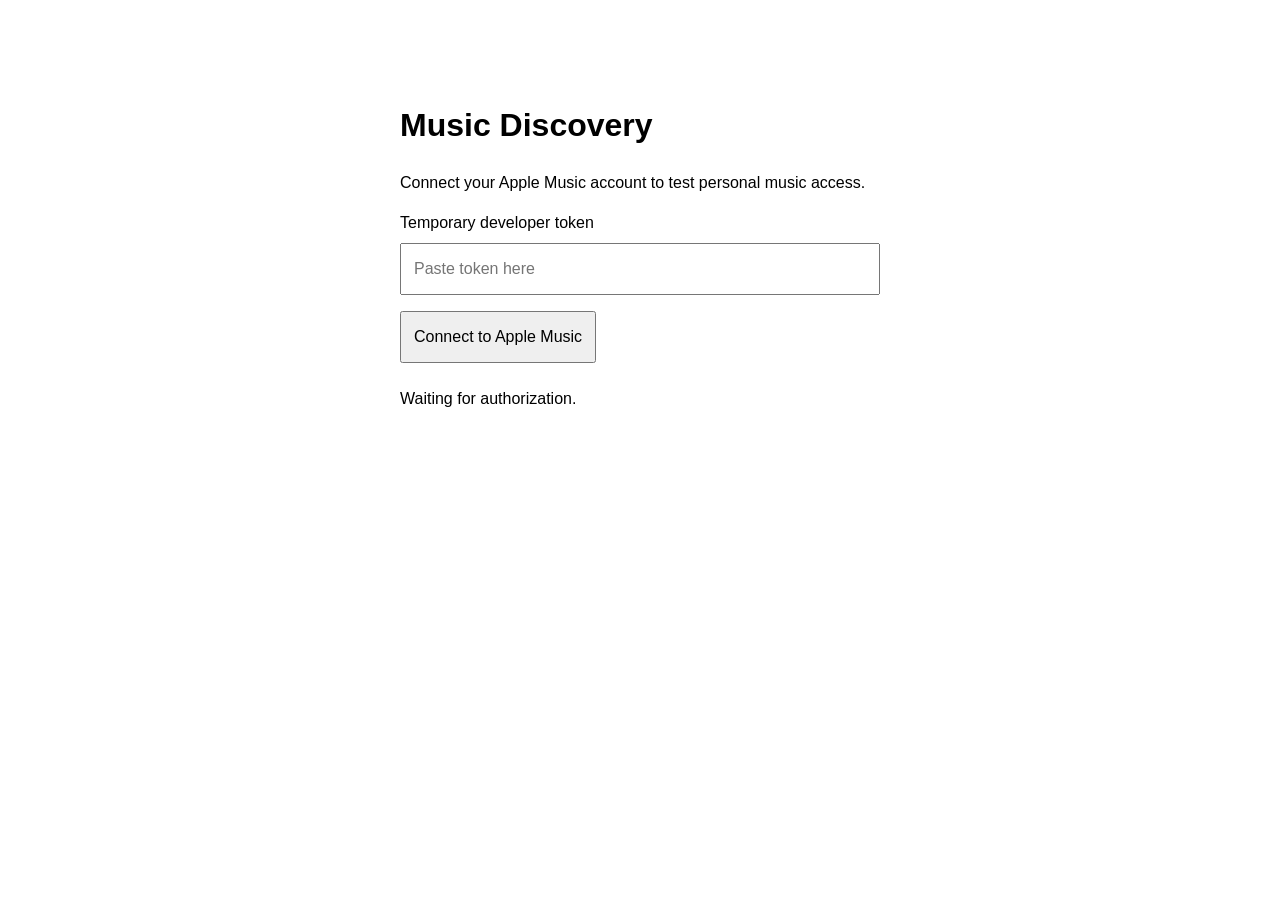
==== index.html @ 7c65eb01 "Add initial Music Discovery HTML structure" ====
<!DOCTYPE html>
<html lang="en">
<head>
  <meta charset="UTF-8">
  <meta name="viewport" content="width=device-width, initial-scale=1">
  <title>Music Discovery — Apple Music</title>
  <style>
    body {
      font-family: -apple-system, BlinkMacSystemFont, sans-serif;
      max-width: 480px;
      margin: 60px auto;
      padding: 20px;
      line-height: 1.5;
    }
    button, input {
      font: inherit;
      padding: 12px;
      margin: 8px 0;
      max-width: 100%;
      box-sizing: border-box;
    }
    input { width: 100%; }
    button { cursor: pointer; }
    #status { white-space: pre-wrap; }
  </style>
  <script src="https://js-cdn.music.apple.com/musickit/v3/musickit.js"></script>
</head>
<body>
  <h1>Music Discovery</h1>
  <p>Connect your Apple Music account to test personal music access.</p>

  <label for="token">Temporary developer token</label>
  <input id="token" type="password"
         placeholder="Paste token here"
         autocomplete="off">

  <button id="connect">Connect to Apple Music</button>
  <p id="status">Waiting for authorization.</p>

  <script>
    const status = document.getElementById("status");
    const button = document.getElementById("connect");

    button.addEventListener("click", async () => {
      button.disabled = true;
      status.textContent = "Initializing MusicKit...";

      try {
        const token = document.getElementById("token").value.trim();
        if (!token) throw new Error("Enter a developer token first.");

        await MusicKit.configure({
          developerToken: token,
          app: {
            name: "Music Discovery",
            build: "1.0"
          }
        });

        const music = MusicKit.getInstance();
        status.textContent = "Requesting Apple Music authorization...";

        await music.authorize();

        // Never display or store the Music User Token.
        status.textContent =
          "Apple Music authorization successful!";

        // Discard the developer token from the input.
        document.getElementById("token").value = "";
      } catch (error) {
        status.textContent =
          "Authorization failed: " + (error.message || "Unknown error");
      } finally {
        button.disabled = false;
      }
    });
  </script>
</body>
</html>
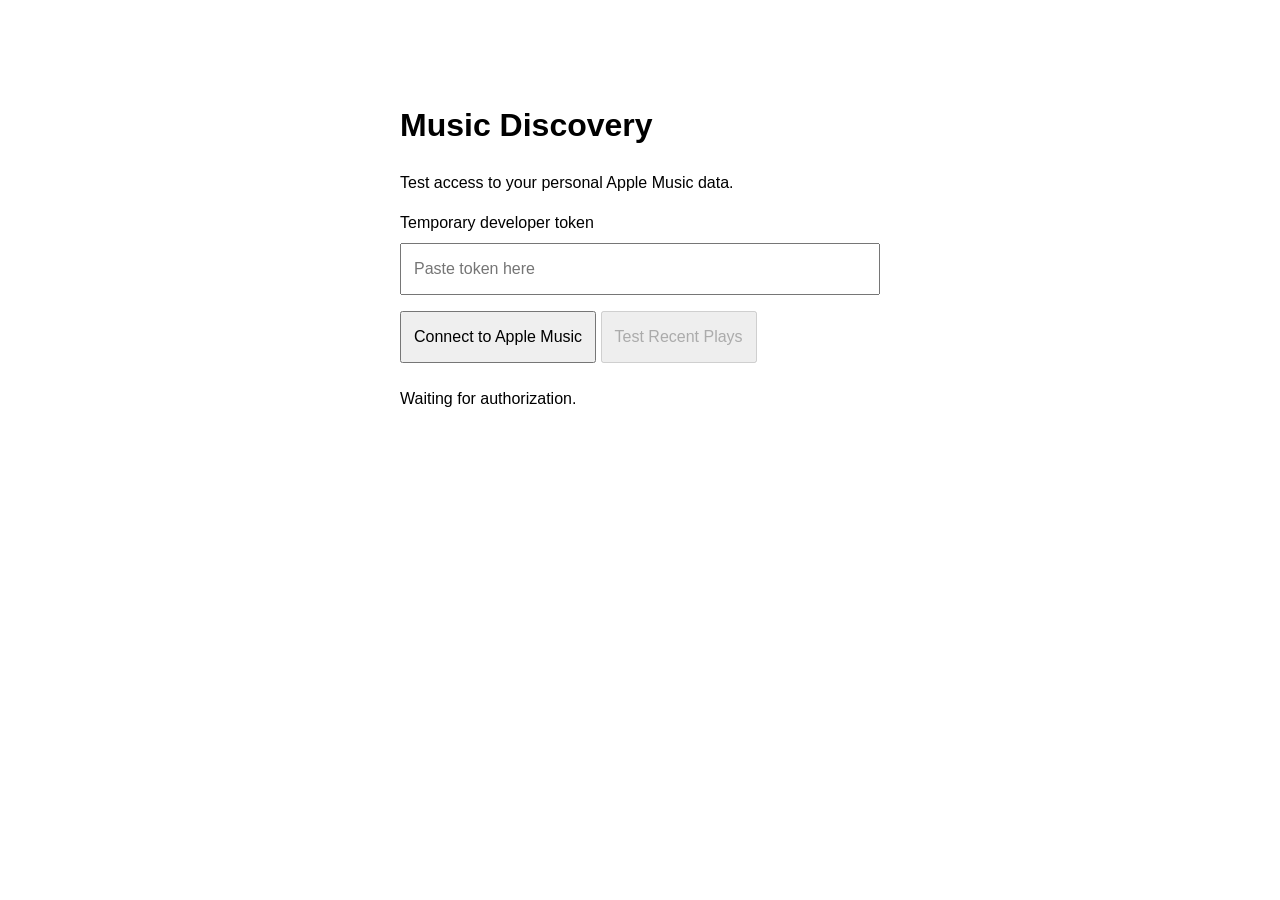
==== commit 2c24eb30: "Update HTML structure and improve button functionality" ====
--- a/index.html
+++ b/index.html
@@ -22,13 +22,13 @@
     }
     input { width: 100%; }
     button { cursor: pointer; }
-    #status { white-space: pre-wrap; }
+    #status, #results { white-space: pre-wrap; }
   </style>
   <script src="https://js-cdn.music.apple.com/musickit/v3/musickit.js"></script>
 </head>
 <body>
   <h1>Music Discovery</h1>
-  <p>Connect your Apple Music account to test personal music access.</p>
+  <p>Test access to your personal Apple Music data.</p>
 
   <label for="token">Temporary developer token</label>
   <input id="token" type="password"
@@ -36,14 +36,21 @@
          autocomplete="off">
 
   <button id="connect">Connect to Apple Music</button>
+  <button id="recent" disabled>Test Recent Plays</button>
+
   <p id="status">Waiting for authorization.</p>
+  <div id="results"></div>
 
   <script>
     const status = document.getElementById("status");
-    const button = document.getElementById("connect");
+    const connect = document.getElementById("connect");
+    const recent = document.getElementById("recent");
+    const results = document.getElementById("results");
 
-    button.addEventListener("click", async () => {
-      button.disabled = true;
+    let music;
+
+    connect.addEventListener("click", async () => {
+      connect.disabled = true;
       status.textContent = "Initializing MusicKit...";
 
       try {
@@ -52,28 +59,53 @@
 
         await MusicKit.configure({
           developerToken: token,
-          app: {
-            name: "Music Discovery",
-            build: "1.0"
-          }
+          app: { name: "Music Discovery", build: "1.0" }
         });
 
-        const music = MusicKit.getInstance();
-        status.textContent = "Requesting Apple Music authorization...";
+        music = MusicKit.getInstance();
+        status.textContent = "Requesting authorization...";
 
         await music.authorize();
 
-        // Never display or store the Music User Token.
-        status.textContent =
-          "Apple Music authorization successful!";
-
-        // Discard the developer token from the input.
         document.getElementById("token").value = "";
+        recent.disabled = false;
+        status.textContent = "Apple Music connected!";
       } catch (error) {
         status.textContent =
           "Authorization failed: " + (error.message || "Unknown error");
       } finally {
-        button.disabled = false;
+        connect.disabled = false;
+      }
+    });
+
+    recent.addEventListener("click", async () => {
+      recent.disabled = true;
+      status.textContent = "Fetching recently played tracks...";
+      results.textContent = "";
+
+      try {
+        const response = await music.api.music(
+          "/v1/me/recent/played/tracks",
+          { limit: 10 }
+        );
+
+        const tracks = response.data.data || [];
+
+        if (!tracks.length) {
+          results.textContent = "No recent tracks returned.";
+        } else {
+          results.textContent = tracks.map(track => {
+            const a = track.attributes || {};
+            return `${a.artistName || "Unknown artist"} — ${a.name || "Unknown track"}`;
+          }).join("\n");
+        }
+
+        status.textContent = "Recent plays request completed.";
+      } catch (error) {
+        status.textContent =
+          "Recent plays failed: " + (error.message || "Unknown error");
+      } finally {
+        recent.disabled = false;
       }
     });
   </script>
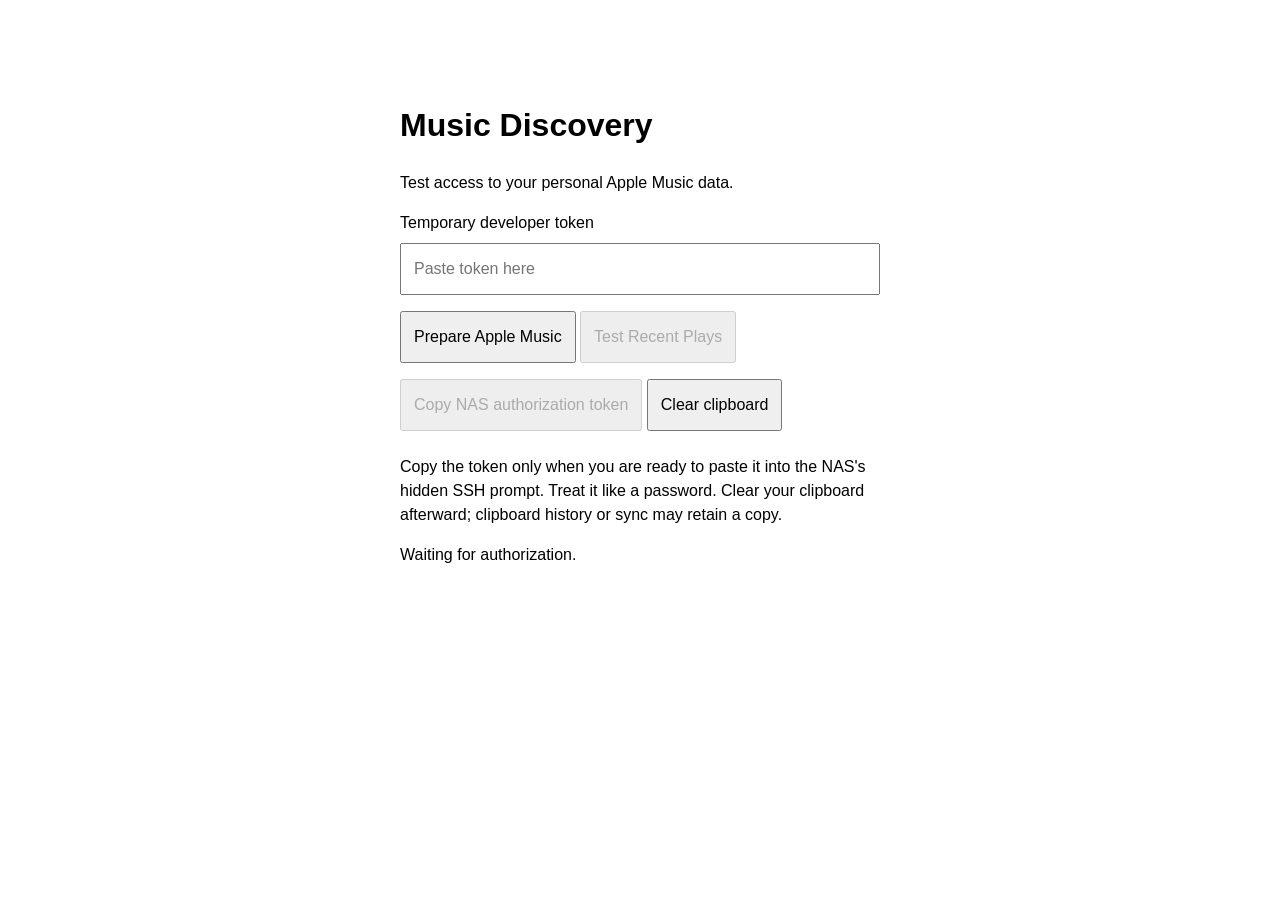
==== commit 49ecdd01: "Establish persistent Apple Music authorization on Synology" ====
--- a/index.html
+++ b/index.html
@@ -35,79 +35,17 @@
          placeholder="Paste token here"
          autocomplete="off">
 
-  <button id="connect">Connect to Apple Music</button>
+  <button id="connect">Prepare Apple Music</button>
   <button id="recent" disabled>Test Recent Plays</button>
+  <button id="copy-token" disabled>Copy NAS authorization token</button>
+  <button id="clear-clipboard">Clear clipboard</button>
+  <p>Copy the token only when you are ready to paste it into the NAS's hidden
+    SSH prompt. Treat it like a password. Clear your clipboard afterward;
+    clipboard history or sync may retain a copy.</p>
 
   <p id="status">Waiting for authorization.</p>
   <div id="results"></div>
 
-  <script>
-    const status = document.getElementById("status");
-    const connect = document.getElementById("connect");
-    const recent = document.getElementById("recent");
-    const results = document.getElementById("results");
-
-    let music;
-
-    connect.addEventListener("click", async () => {
-      connect.disabled = true;
-      status.textContent = "Initializing MusicKit...";
-
-      try {
-        const token = document.getElementById("token").value.trim();
-        if (!token) throw new Error("Enter a developer token first.");
-
-        await MusicKit.configure({
-          developerToken: token,
-          app: { name: "Music Discovery", build: "1.0" }
-        });
-
-        music = MusicKit.getInstance();
-        status.textContent = "Requesting authorization...";
-
-        await music.authorize();
-
-        document.getElementById("token").value = "";
-        recent.disabled = false;
-        status.textContent = "Apple Music connected!";
-      } catch (error) {
-        status.textContent =
-          "Authorization failed: " + (error.message || "Unknown error");
-      } finally {
-        connect.disabled = false;
-      }
-    });
-
-    recent.addEventListener("click", async () => {
-      recent.disabled = true;
-      status.textContent = "Fetching recently played tracks...";
-      results.textContent = "";
-
-      try {
-        const response = await music.api.music(
-          "/v1/me/recent/played/tracks",
-          { limit: 10 }
-        );
-
-        const tracks = response.data.data || [];
-
-        if (!tracks.length) {
-          results.textContent = "No recent tracks returned.";
-        } else {
-          results.textContent = tracks.map(track => {
-            const a = track.attributes || {};
-            return `${a.artistName || "Unknown artist"} — ${a.name || "Unknown track"}`;
-          }).join("\n");
-        }
-
-        status.textContent = "Recent plays request completed.";
-      } catch (error) {
-        status.textContent =
-          "Recent plays failed: " + (error.message || "Unknown error");
-      } finally {
-        recent.disabled = false;
-      }
-    });
-  </script>
+  <script src="auth.js"></script>
 </body>
 </html>
